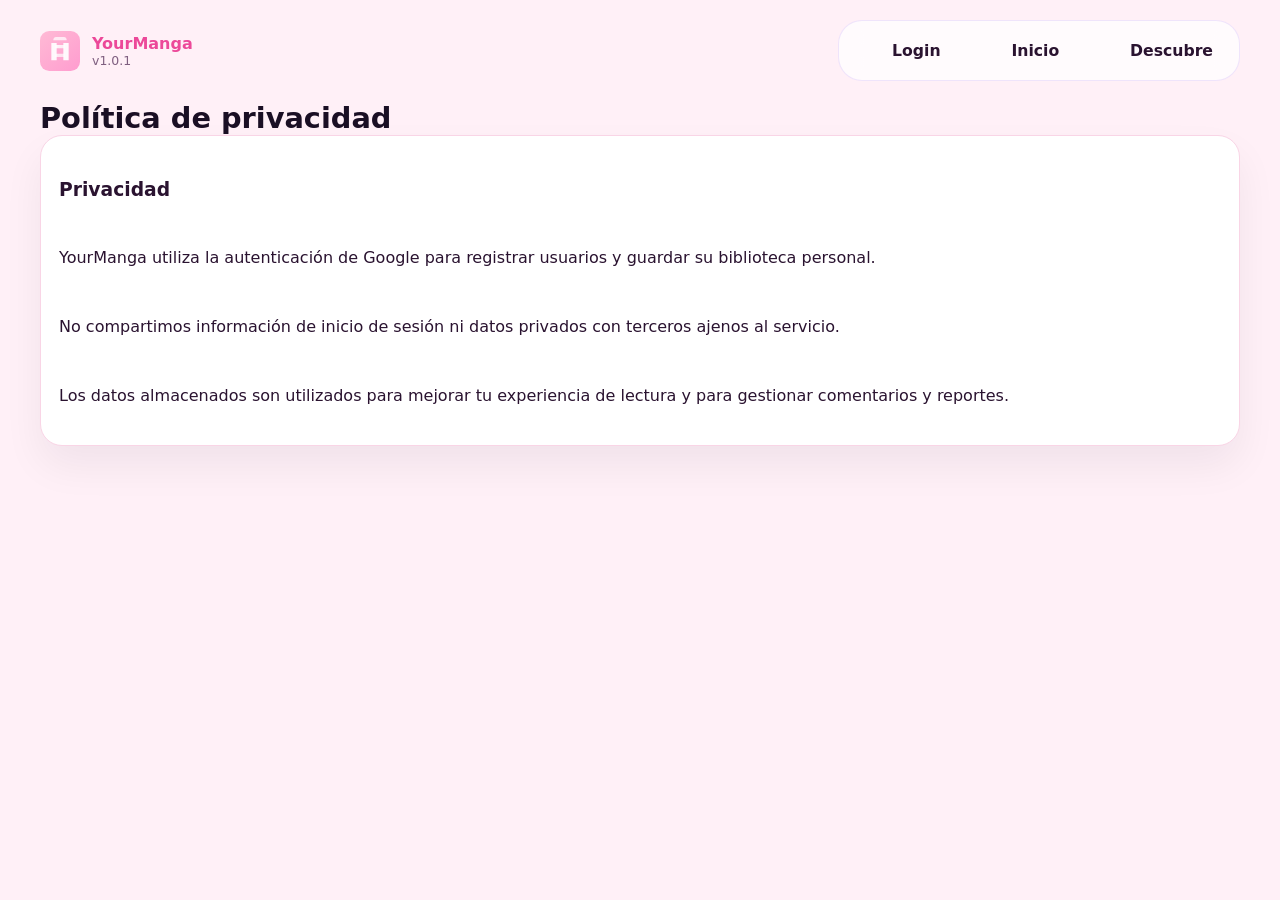
==== privacy.html @ fa671399 "listo Co-authored-by: Copilot <copilot@github.com>" ====
<!DOCTYPE html>
<html lang="es">
<head>
  <meta charset="UTF-8" />
  <meta name="viewport" content="width=device-width, initial-scale=1.0" />
  <title>YourManga - Privacidad</title>
  <meta name="theme-color" content="#ffe4f2" />
  <link rel="manifest" href="manifest.webmanifest" />
  <link rel="icon" href="logo.svg" type="image/svg+xml" />
  <link rel="stylesheet" href="styles.css" />
  <link rel="stylesheet" href="privacy.css" />
</head>
<body>
  <div class="app-shell">
    <header class="topbar">
      <div class="brand-logo">
        <img src="logo.svg" alt="YourManga" class="app-logo" />
        <div>
          <strong>YourManga</strong>
          <div class="app-version">v1.0.1</div>
        </div>
      </div>
      <nav class="nav-bar">
        <a class="nav-link" href="index.html">Login</a>
        <a class="nav-link" href="home.html">Inicio</a>
        <a class="nav-link" href="browse.html">Descubre</a>
      </nav>
    </header>

    <main>
      <section class="page active">
        <div class="page-header">
          <h2>Política de privacidad</h2>
        </div>
        <div class="card">
          <div class="card-body">
            <h3>Privacidad</h3>
            <p>YourManga utiliza la autenticación de Google para registrar usuarios y guardar su biblioteca personal.</p>
            <p>No compartimos información de inicio de sesión ni datos privados con terceros ajenos al servicio.</p>
            <p>Los datos almacenados son utilizados para mejorar tu experiencia de lectura y para gestionar comentarios y reportes.</p>
          </div>
        </div>
      </section>
    </main>
  </div>
</body>
</html>
---- styles.css ----
:root {
  --bg: #fff0f7;
  --surface: #ffffff;
  --surface-alt: #fff4fb;
  --text: #2a1330;
  --text-muted: #7f5f80;
  --primary: #ec4899;
  --primary-soft: #ffe4f2;
  --accent: #f472b6;
  --accent-soft: #ffecf7;
  --white: #ffffff;
  --text-strong: #1a0f24;
  --danger: #dc2626;
  --border: #f9d5e6;
  --shadow: 0 20px 50px rgba(236, 72, 153, 0.16);
}

* {
  box-sizing: border-box;
}

html,
body {
  margin: 0;
  min-height: 100%;
  background: var(--bg);
  color: var(--text);
  font-family: Inter, system-ui, sans-serif;
}

body {
  display: flex;
  justify-content: center;
  padding: 0 16px 120px;
}

.app-shell {
  width: min(1200px, 100%);
  padding-bottom: 160px;
}

.topbar {
  display: flex;
  align-items: center;
  justify-content: space-between;
  gap: 16px;
  padding: 22px 0;
  background: transparent;
}

.topbar.login-topbar {
  padding: 30px 0 10px;
}

nav.nav-bar {
  display: flex;
  align-items: center;
  gap: 24px;
  padding: 12px 16px;
  background: rgba(255, 255, 255, 0.72);
  border: 1px solid rgba(124, 58, 237, 0.12);
  border-radius: 24px;
  backdrop-filter: blur(12px);
}

nav.nav-bar a.nav-link {
  color: var(--text);
  text-decoration: none;
  font-weight: 600;
  font-size: 0.98rem;
  position: relative;
  padding: 8px 10px;
  display: inline-flex;
  align-items: center;
  gap: 8px;
}

nav.nav-bar a.nav-link::before {
  content: '';
  display: inline-block;
  width: 1.2em;
  text-align: center;
}

.nav-link[href="home.html"]::before { content: '🏠'; }
.nav-link[href="browse.html"]::before { content: '🔎'; }
.nav-link[href="search.html"]::before { content: '🧭'; }
.nav-link[href="library.html"]::before { content: '📚'; }
.nav-link[href="profile.html"]::before { content: '👤'; }
.nav-link[href="admin.html"]::before { content: '⚙️'; }

nav.nav-bar a.nav-link.active,
nav.nav-bar a.nav-link:hover {
  color: var(--primary);
}

nav.nav-bar a.nav-link.active::after,
nav.nav-bar a.nav-link:hover::after {
  content: '';
  position: absolute;
  left: 0;
  right: 0;
  bottom: -8px;
  height: 4px;
  border-radius: 999px;
  background: linear-gradient(90deg, var(--primary), var(--accent));
}

.bottom-nav {
  position: fixed;
  inset: auto 0 0 0;
  width: 100%;
  max-width: 1200px;
  margin: 0 auto;
  display: grid;
  grid-template-columns: repeat(auto-fit, minmax(0, 1fr));
  background: rgba(255,255,255,0.96);
  border-top: 1px solid rgba(236, 72, 153, 0.14);
  padding: 10px 0;
  z-index: 100;
  box-shadow: 0 -18px 40px rgba(236, 72, 153, 0.12);
  backdrop-filter: blur(16px);
}

.bottom-nav .nav-link {
  color: var(--text);
  font-size: 0.92rem;
  padding: 10px 8px;
  text-align: center;
  display: inline-flex;
  flex-direction: column;
  justify-content: center;
  align-items: center;
  gap: 6px;
}

.bottom-nav .nav-link::before {
  content: '';
  font-size: 1.2rem;
}

  .bottom-nav .nav-link[href="home.html"]::before { content: '🏠'; }
  .bottom-nav .nav-link[href="browse.html"]::before { content: '🎴'; }
  .bottom-nav .nav-link[href="search.html"]::before { content: '🔎'; }
  .bottom-nav .nav-link[href="library.html"]::before { content: '📚'; }
  .bottom-nav .nav-link[href="profile.html"]::before { content: '👤'; }
  .bottom-nav .nav-link[href="admin.html"]::before { content: '⚙️'; }

.bottom-nav .nav-link.active,
.bottom-nav .nav-link:hover {
  background: rgba(236, 72, 153, 0.16);
  display: flex;
  align-items: center;
  gap: 10px;
  border: 1px solid var(--border);
  background: var(--surface);
}



.card,
.auth-card,
.modal-card,
.reader-shell,
.admin-panel {
  background: var(--surface);
  border: 1px solid var(--border);
  border-radius: 24px;
  padding: 20px;
}

.small-link {
  color: var(--primary);
  text-decoration: none;
  font-size: 0.92rem;
  font-weight: 700;
}

.small-link:hover {
  color: #ee1694;
}

.section-title h3 a {
  color: inherit;
  text-decoration: none;
}

.section-title h3 a:hover {
  text-decoration: underline;
}

.auth-forms {
  display: grid;
  gap: 14px;
  margin-top: 16px;
}

.auth-actions.email-actions {
  display: grid;
  grid-template-columns: 1fr 1fr;
  gap: 12px;
}

.form-checkbox {
  display: flex;
  align-items: center;
  gap: 12px;
  margin-top: 16px;
  font-size: 0.95rem;
  color: var(--text-muted);
}

.form-checkbox input {
  width: auto;
  accent-color: var(--primary);
}

main {
  background: transparent;
  border: none;
  box-shadow: none;
  border-radius: 0;
  padding: 0;
}

input,
select,
textarea {
  width: 100%;
  border-radius: 18px;
  border: 1px solid var(--border);
  background: var(--surface-alt);
  color: var(--text);
  padding: 14px 16px;
  font: inherit;
}

.cards-grid {
  display: grid;
  grid-template-columns: repeat(auto-fit, minmax(220px, 1fr));
  gap: 18px;
}

.card {
  background: #ffffff;
  color: var(--text);
  box-shadow: 0 20px 40px rgba(14, 10, 33, 0.06);
  cursor: pointer;
}

.card-cover {
  border-radius: 20px;
}

.card-body {
  display: grid;
  gap: 8px;
}

.card-tag {
  align-self: start;
  background: rgba(251, 208, 255, 0.65);
  color: #a21caf;
  padding: 6px 10px;
  border-radius: 999px;
  font-size: 0.78rem;
  font-weight: 700;
}

.section-title {
  display: flex;
  justify-content: space-between;
  align-items: center;
  margin-bottom: 16px;
}

.section-title h3 {
  margin: 0;
  color: var(--text-strong);
}

.home-section,
.browse-section {
  margin-bottom: 30px;
}

.hero-banner {
  background: linear-gradient(135deg, #fff0f8 0%, #fdf2f8 100%);
  border-radius: 28px;
  padding: 28px;
  box-shadow: 0 25px 50px rgba(8, 2, 30, 0.08);
  margin-bottom: 28px;
}

.hero-top {
  display: flex;
  justify-content: space-between;
  gap: 20px;
  flex-wrap: wrap;
  align-items: center;
  margin-bottom: 22px;
}

.eyebrow {
  display: inline-flex;
  align-items: center;
  gap: 10px;
  padding: 8px 14px;
  font-size: 0.82rem;
  font-weight: 700;
  color: var(--primary);
  background: rgba(254,215,232,0.84);
  border-radius: 999px;
  margin-bottom: 14px;
}

.hero-copy h1 {
  margin: 0 0 10px;
  font-size: clamp(2rem, 3vw, 3.2rem);
  color: var(--text-strong);
}

.hero-copy p {
  margin: 0;
  color: var(--text-muted);
  max-width: 560px;
}

.hero-card {
  position: relative;
  overflow: hidden;
  border-radius: 28px;
  min-height: 340px;
  background: linear-gradient(135deg, rgba(255,236,244,1), rgba(249,231,255,1));
}

.hero-card::after {
  content: '';
  position: absolute;
  inset: 0;
  background: linear-gradient(180deg, rgba(255,255,255,0.05), rgba(252,245,255,0.4));
}

.genre-row,
.category-row {
  display: flex;
  flex-wrap: wrap;
  gap: 10px;
  margin-bottom: 22px;
}

.genre-pill,
.category-pill {
  background: #ffffff;
  border: 1px solid #f3e8ff;
  color: var(--text-strong);
  padding: 10px 16px;
  border-radius: 999px;
  font-size: 0.92rem;
  cursor: pointer;
  transition: background .2s ease, color .2s ease;
}

.genre-pill.active,
.category-pill.active,
.genre-pill:hover,
.category-pill:hover {
  background: rgba(225, 29, 72, 0.08);
  color: var(--primary);
  border-color: rgba(225, 29, 72, 0.18);
}

@media (max-width: 900px) {
  .topbar,
  .hero-top {
    flex-direction: column;
    align-items: stretch;
  }

  .cards-grid {
    grid-template-columns: repeat(auto-fit, minmax(180px, 1fr));
  }
}

.topbar {
  display: flex;
  flex-wrap: wrap;
  align-items: center;
  justify-content: space-between;
  gap: 14px;
  padding: 20px 0;
}

.nav-bar {
  display: flex;
  flex-wrap: wrap;
  gap: 10px;
  align-items: center;
  background: rgba(255, 255, 255, 0.08);
  border: 1px solid rgba(255, 255, 255, 0.1);
  border-radius: 24px;
  padding: 8px 10px;
}

.nav-bar .nav-btn {
  border-radius: 18px;
  background: rgba(255, 255, 255, 0.04);
  border: 1px solid rgba(255, 255, 255, 0.1);
  min-width: 106px;
  color: var(--text);
  font-weight: 600;
}

.nav-bar .nav-btn .nav-icon {
  display: inline-flex;
  align-items: center;
  justify-content: center;
  width: 24px;
  height: 24px;
  border-radius: 12px;
  background: rgba(255, 255, 255, 0.15);
}

.nav-bar .nav-btn.active,
.nav-bar .nav-btn:hover {
  background: rgba(255, 255, 255, 0.14);
}

.user-avatar {
  width: 36px;
  height: 36px;
  border-radius: 50%;
  overflow: hidden;
  border: 2px solid rgba(255, 255, 255, 0.18);
  background: rgba(255, 255, 255, 0.08);
}

.user-avatar-img {
  width: 100%;
  height: 100%;
  object-fit: cover;
}

.hero-badge {
  display: inline-flex;
  align-items: center;
  gap: 10px;
  background: linear-gradient(135deg, #f9d5f5, #fda4af);
  color: var(--text-strong);
  padding: 10px 16px;
  border-radius: 999px;
  font-weight: 700;
}

.auth-hero {
  background: linear-gradient(180deg, #fff4fe 0%, #ffe4f4 35%, #ffffff 100%);
  color: var(--text-strong);
  border: 1px solid rgba(255, 255, 255, 0.34);
  box-shadow: 0 30px 80px rgba(255, 192, 230, 0.16);
}

.auth-card.auth-hero h1,
.auth-card.auth-hero p {
  color: var(--text-strong);
}

.auth-card.auth-hero .auth-actions,
.auth-card.auth-hero .auth-forms {
  display: flex;
  gap: 12px;
  flex-wrap: wrap;
}

.google-btn {
  background: #ffffff;
  color: #111827;
  border: 1px solid rgba(17, 24, 39, 0.12);
}

.google-btn::before {
  content: 'G ';
  font-weight: 700;
}

.email-btn {
  background: #f9d5f5;
  color: #111827;
}

.hero-illustration {
  height: 240px;
  border-radius: 28px;
  background: radial-gradient(circle at top left, rgba(255,255,255,.96), transparent 35%),
    radial-gradient(circle at bottom right, rgba(251,113,133,.25), transparent 35%),
    linear-gradient(135deg, #fff4fe 0%, #ffe4f4 100%);
  margin: 18px 0;
  position: relative;
  overflow: hidden;
}

.hero-illustration::before,
.hero-illustration::after {
  content: '';
  position: absolute;
  border-radius: 50%;
  opacity: 0.6;
}

.hero-illustration::before {
  width: 160px;
  height: 160px;
  background: rgba(252, 211, 231, 0.7);
  top: 20px;
  left: 20px;
}

.hero-illustration::after {
  width: 220px;
  height: 220px;
  background: rgba(255, 224, 242, 0.85);
  bottom: -40px;
  right: -40px;
}

.form-checkbox {
  display: flex;
  align-items: flex-start;
  gap: 10px;
  color: #4b5563;
  font-size: 0.95rem;
  margin: 12px 0;
}

.form-checkbox input {
  width: 18px;
  height: 18px;
  margin-top: 4px;
}

.form-checkbox a {
  color: #be185d;
  text-decoration: underline;
}

.brand-logo {
  display: flex;
  align-items: center;
  gap: 12px;
  color: var(--primary);
}

.app-logo {
  width: 40px;
  height: 40px;
}

.app-version {
  font-size: 0.78rem;
  color: var(--text-muted);
}

.top-actions,
.user-panel {
  display: flex;
  gap: 10px;
  align-items: center;
}

.nav-btn,
.button,
.primary,
.secondary,
.icon-btn,
.back-btn {
  background: rgba(255,255,255,.05);
  border: 1px solid rgba(255,255,255,.08);
  color: var(--text);
  padding: 10px 16px;
  border-radius: 999px;
  cursor: pointer;
  transition: transform .16s ease, background .16s ease, border-color .16s ease;
}

.primary,
.google-btn {
  border-color: transparent;
}

.primary:hover,
.google-btn:hover,
.secondary:hover,
.icon-btn:hover,
.back-btn:hover {
  transform: translateY(-1px);
}

.nav-btn:hover,
.button:hover,
.primary:hover,
.secondary:hover,
.icon-btn:hover,
.back-btn:hover {
  transform: translateY(-1px);
  background: rgba(236, 72, 153, 0.18);
}


.page-header h2 {
  margin: 0;
}

.home-section {
  margin-bottom: 28px;
}

.card,
.auth-card,
.modal-card,
.reader-shell,
.admin-panel {
  background: var(--surface);
  border: 1px solid var(--border);
  border-radius: 22px;
  padding: 18px;
}

.auth-card {
  max-width: 480px;
  margin: 60px auto;
  text-align: center;
}

.auth-card h1 {
  margin: 0 0 12px;
}

.auth-card p {
  margin: 0 0 18px;
  color: var(--text-muted);
}

.auth-actions,
.auth-forms,
.browse-toolbar,
.detail-actions {
  display: flex;
  flex-wrap: wrap;
  gap: 14px;
  align-items: center;
}

input,
select,
textarea {
  width: 100%;
  border-radius: 18px;
  border: 1px solid var(--border);
  background: var(--surface-alt);
  color: var(--text);
  padding: 14px 16px;
  font: inherit;
}

input::placeholder,
textarea::placeholder {
  color: var(--text-muted);
}

.cards-grid {
  display: grid;
  grid-template-columns: repeat(auto-fit, minmax(240px, 1fr));
  gap: 18px;
}

.card {
  display: flex;
  flex-direction: column;
  gap: 12px;
  cursor: pointer;
}

.card-cover {
  width: 100%;
  aspect-ratio: 3/4;
  object-fit: cover;
  border-radius: 18px;
}

.card-body {
  display: grid;
  gap: 8px;
}

.card-tag {
  align-self: start;
  display: inline-flex;
  padding: 6px 10px;
  border-radius: 999px;
  font-size: 0.8rem;
  background: rgba(124,58,237,.14);
  color: var(--primary);
}

.card-title {
  margin: 0;
  font-size: 1.05rem;
}

.card-subtitle {
  margin: 0;
  color: var(--text-muted);
  font-size: .95rem;
}

.section-title {
  display: flex;
  justify-content: space-between;
  align-items: center;
  margin-bottom: 10px;
}

.section-title h3 {
  margin: 0;
}

.browse-toolbar {
  gap: 14px;
  margin-bottom: 18px;
}

.browse-toolbar input,
.browse-toolbar select {
  min-width: 220px;
  flex: 1;
}

.browse-filters {
  display: flex;
  flex-wrap: wrap;
  gap: 10px;
  margin-bottom: 18px;
}

.bottom-nav {
  position: fixed;
    inset: auto 0 12px 0;
    width: min(740px, calc(100% - 32px));
    margin: 0 auto;
    display: grid;
    grid-template-columns: repeat(auto-fit, minmax(0, 1fr));
    gap: 10px;
    background: rgba(255, 255, 255, 0.98);
    border: 1px solid rgba(236, 72, 153, 0.18);
    border-radius: 32px;
    padding: 10px 12px;
    z-index: 100;
    box-shadow: 0 18px 40px rgba(236, 72, 153, 0.14);
    backdrop-filter: blur(16px);
    font-weight: 700;
    padding: 10px 6px;
    border-radius: 22px;
    transition: background 0.2s ease, color 0.2s ease, transform 0.2s ease;
  }

  .bottom-nav .nav-link::before {
    content: '';
    font-size: 1.4rem;
    display: block;
    line-height: 1;
  }

  .bottom-nav .nav-link[href="home.html"]::before { content: '🏠'; }
  .bottom-nav .nav-link[href="browse.html"]::before { content: '🎴'; }
  .bottom-nav .nav-link[href="search.html"]::before { content: '🔎'; }
  .bottom-nav .nav-link[href="library.html"]::before { content: '📚'; }
  .bottom-nav .nav-link[href="profile.html"]::before { content: '👤'; }
  .bottom-nav .nav-link[href="admin.html"]::before { content: '⚙️'; }

  .bottom-nav .nav-link:hover {
    display: grid;
    place-items: center;
    gap: 4px;
    background: rgba(236, 72, 153, 0.16);
    color: var(--primary);
    transform: translateY(-1px);
  }

  .bottom-nav .nav-link.active {
    display: grid;
    place-items: center;
    gap: 4px;
    background: rgba(236, 72, 153, 0.22);
    color: var(--primary);
    box-shadow: inset 0 0 0 1px rgba(236, 72, 153, 0.2);
  }

  .app-shell {
    width: min(1200px, 100%);
    padding-bottom: 180px;
  }

.detail-synopsis {
  background: rgba(255,255,255,.03);
  padding: 18px;
  border-radius: 20px;
}

.detail-stats {
  display: grid;
  grid-template-columns: repeat(auto-fit, minmax(150px, 1fr));
  gap: 10px;
}

.stat-card {
  background: rgba(255,255,255,.04);
  border-radius: 18px;
  padding: 14px;
}

.more-episodes {
  margin-top: 12px;
}

.detail-comments {
  display: grid;
  gap: 12px;
}

.comment-card {
  background: rgba(255,255,255,.04);
  border-radius: 18px;
  padding: 16px;
}

.comment-meta {
  display: flex;
  justify-content: space-between;
  gap: 12px;
  flex-wrap: wrap;
}

.reader-shell {
  display: grid;
  gap: 14px;
}

.reader-top {
  display: flex;
  justify-content: space-between;
  align-items: center;
  gap: 12px;
}

.reader-screen {
  min-height: 420px;
  background: var(--surface-alt);
  border-radius: 24px;
  position: relative;
  overflow: hidden;
  cursor: pointer;
}

.reader-content {
  height: 100%;
  overflow-y: auto;
  padding: 24px;
  display: grid;
  gap: 20px;
}

.reader-content img {
  width: 100%;
  border-radius: 20px;
  object-fit: cover;
}

.reader-overlay {
  position: absolute;
  inset: 16px;
  display: flex;
  justify-content: space-between;
  gap: 14px;
}

.reader-bottom {
  display: flex;
  justify-content: center;
  gap: 14px;
}

.reader-chapters {
  background: rgba(255,255,255,.04);
  border-radius: 20px;
  padding: 18px;
  display: grid;
  gap: 14px;
}

.reader-chapter-card {
  display: flex;
  gap: 14px;
  align-items: center;
  cursor: pointer;
  background: rgba(255,255,255,.03);
  border: 1px solid rgba(255,255,255,.08);
  border-radius: 18px;
  padding: 12px;
}

.reader-chapter-card img {
  width: 100px;
  border-radius: 16px;
  aspect-ratio: 3/4;
  object-fit: cover;
}

.reader-chapter-card div {
  display: grid;
  gap: 6px;
}

.modal-overlay {
  position: fixed;
  inset: 0;
  background: rgba(0,0,0,.65);
  display: grid;
  place-items: center;
  padding: 20px;
  z-index: 50;
}

.modal-card {
  width: min(600px, 100%);
  background: var(--surface);
  border-radius: 24px;
  padding: 22px;
}

.page-header h2 {
  color: var(--text-strong);
  font-size: 1.8rem;
}

.hidden {
  display: none !important;
}

.footer-note {
  margin-top: 10px;
  color: var(--text-muted);
}

@media (max-width: 760px) {
  .topbar,
  .page-header,
  .browse-toolbar {
    flex-direction: column;
    align-items: stretch;
  }
  .reader-overlay {
    flex-direction: column;
    align-items: stretch;
  }
  .bottom-nav {
    position: fixed;
    bottom: 0;
    left: 0;
    right: 0;
    width: 100%;
    max-width: 100%;
    border-radius: 0;
  }
  body {
    padding-bottom: 140px;
  }
}
---- privacy.css ----
.card-body {
  line-height: 1.8;
}

.card-body h3 {
  margin-bottom: 14px;
}
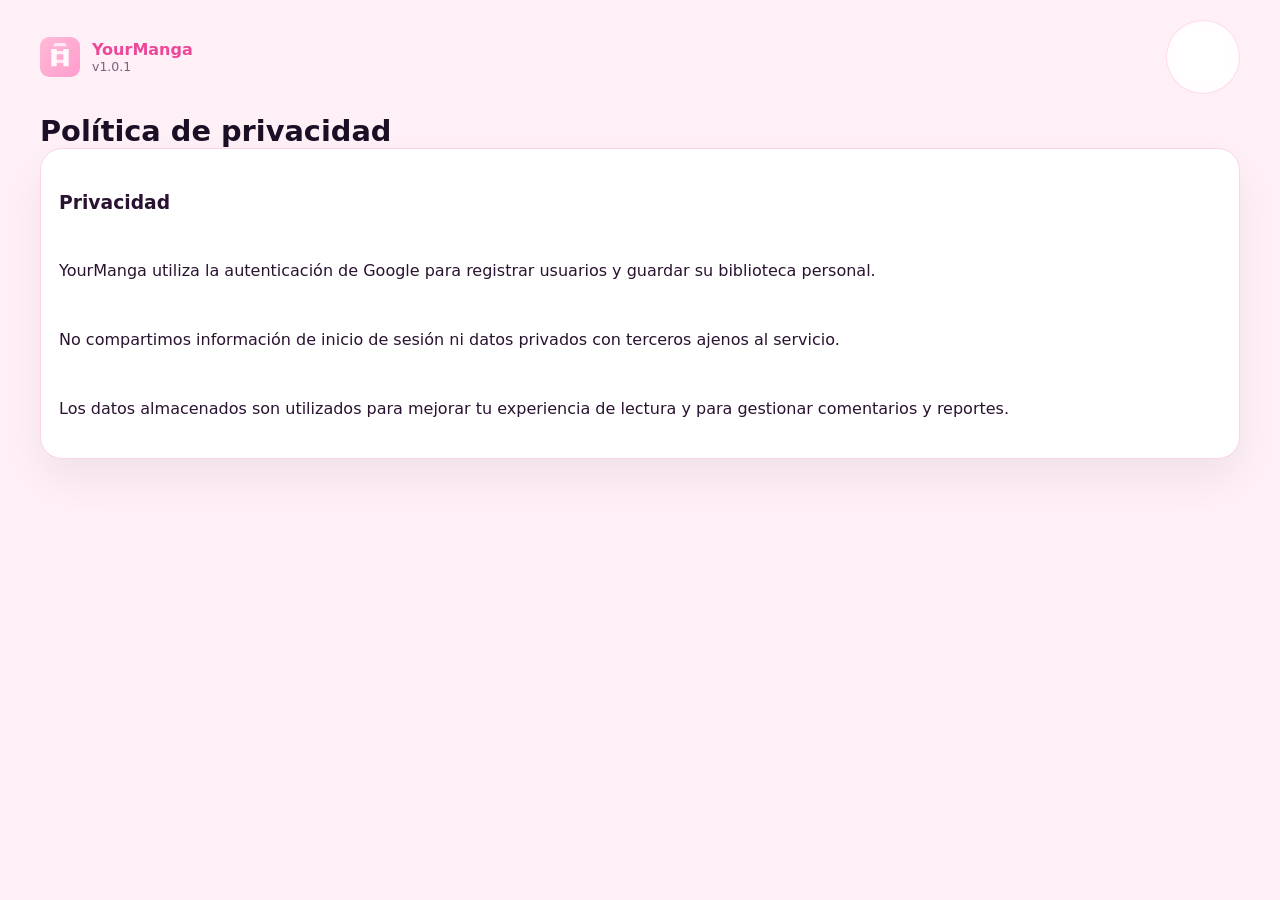
==== commit 2be4a3e5: "error arreglado Co-authored-by: Copilot <copilot@github.com>" ====
--- a/privacy.html
+++ b/privacy.html
@@ -21,9 +21,7 @@
         </div>
       </div>
       <nav class="nav-bar">
-        <a class="nav-link" href="index.html">Login</a>
-        <a class="nav-link" href="home.html">Inicio</a>
-        <a class="nav-link" href="browse.html">Descubre</a>
+        <a class="nav-link" href="index.html">Volver al login</a>
       </nav>
     </header>
 
--- a/styles.css
+++ b/styles.css
@@ -55,55 +55,68 @@
 nav.nav-bar {
   display: flex;
   align-items: center;
-  gap: 24px;
-  padding: 12px 16px;
-  background: rgba(255, 255, 255, 0.72);
-  border: 1px solid rgba(124, 58, 237, 0.12);
-  border-radius: 24px;
-  backdrop-filter: blur(12px);
+  gap: 12px;
+  padding: 10px;
+  background: rgba(255, 255, 255, 0.85);
+  border: 1px solid rgba(236, 72, 153, 0.18);
+  border-radius: 999px;
+  backdrop-filter: blur(16px);
 }
 
 nav.nav-bar a.nav-link {
-  color: var(--text);
-  text-decoration: none;
-  font-weight: 600;
-  font-size: 0.98rem;
-  position: relative;
-  padding: 8px 10px;
   display: inline-flex;
   align-items: center;
-  gap: 8px;
+  justify-content: center;
+  width: 52px;
+  height: 52px;
+  padding: 0;
+  border-radius: 18px;
+  text-indent: -9999px;
+  white-space: nowrap;
+  overflow: hidden;
+  background: rgba(255, 255, 255, 0.9);
+  border: 1px solid rgba(255, 255, 255, 0.65);
+  box-shadow: inset 0 0 0 1px rgba(255,255,255,0.02);
 }
 
 nav.nav-bar a.nav-link::before {
   content: '';
-  display: inline-block;
-  width: 1.2em;
-  text-align: center;
-}
-
-.nav-link[href="home.html"]::before { content: '🏠'; }
-.nav-link[href="browse.html"]::before { content: '🔎'; }
-.nav-link[href="search.html"]::before { content: '🧭'; }
-.nav-link[href="library.html"]::before { content: '📚'; }
-.nav-link[href="profile.html"]::before { content: '👤'; }
-.nav-link[href="admin.html"]::before { content: '⚙️'; }
+  display: block;
+  width: 26px;
+  height: 26px;
+  background-size: contain;
+  background-repeat: no-repeat;
+  background-position: center;
+}
+
+nav.nav-bar a.nav-link[href="home.html"]::before,
+.bottom-nav .nav-link[href="home.html"]::before { background-image: url("data:image/svg+xml,%3Csvg xmlns='http://www.w3.org/2000/svg' viewBox='0 0 24 24'%3E%3Cpath fill='%23ec4899' d='M4 11.5L12 4l8 7.5V20a1 1 0 0 1-1 1h-5v-5H9v5H5a1 1 0 0 1-1-1v-8.5z'/%3E%3C/svg%3E"); }
+nav.nav-bar a.nav-link[href="browse.html"]::before,
+.bottom-nav .nav-link[href="browse.html"]::before { background-image: url("data:image/svg+xml,%3Csvg xmlns='http://www.w3.org/2000/svg' viewBox='0 0 24 24'%3E%3Cg fill='none' stroke='%23ec4899' stroke-width='1.8'%3E%3Ccircle cx='12' cy='12' r='8.2'/%3E%3Cpath d='M12 7.2l2.5 6.5-6.5 2.5L12 7.2z'/%3E%3C/g%3E%3C/svg%3E"); }
+nav.nav-bar a.nav-link[href="search.html"]::before,
+.bottom-nav .nav-link[href="search.html"]::before { background-image: url("data:image/svg+xml,%3Csvg xmlns='http://www.w3.org/2000/svg' viewBox='0 0 24 24'%3E%3Cg fill='none' stroke='%23ec4899' stroke-width='2'%3E%3Ccircle cx='11' cy='11' r='6'/%3E%3Cpath d='M16.5 16.5L20 20'/%3E%3C/g%3E%3C/svg%3E"); }
+nav.nav-bar a.nav-link[href="library.html"]::before,
+.bottom-nav .nav-link[href="library.html"]::before { background-image: url("data:image/svg+xml,%3Csvg xmlns='http://www.w3.org/2000/svg' viewBox='0 0 24 24'%3E%3Cg fill='none' stroke='%23ec4899' stroke-width='1.8'%3E%3Cpath d='M6 4h12v16H6z'/%3E%3Cpath d='M8 6v12'/%3E%3C/path%3E%3C/g%3E%3C/svg%3E"); }
+nav.nav-bar a.nav-link[href="profile.html"]::before,
+.bottom-nav .nav-link[href="profile.html"]::before { background-image: url("data:image/svg+xml,%3Csvg xmlns='http://www.w3.org/2000/svg' viewBox='0 0 24 24'%3E%3Cpath fill='%23ec4899' d='M12 12a4 4 0 1 0-4-4 4 4 0 0 0 4 4zm0 2c-4.42 0-8 2.24-8 5v1h16v-1c0-2.76-3.58-5-8-5z'/%3E%3C/svg%3E"); }
+nav.nav-bar a.nav-link[href="admin.html"]::before,
+.bottom-nav .nav-link[href="admin.html"]::before { background-image: url("data:image/svg+xml,%3Csvg xmlns='http://www.w3.org/2000/svg' viewBox='0 0 24 24'%3E%3Cg fill='none' stroke='%23ec4899' stroke-width='2'%3E%3Cpath d='M12 8a4 4 0 1 0 4 4 4 4 0 0 0-4-4z'/%3E%3Cpath d='M4.6 12h2.8M16.6 12h2.8M12 4.6v2.8M12 16.6v2.8M6.8 6.8l1.9 1.9M15.3 15.3l1.9 1.9M6.8 17.2l1.9-1.9M15.3 8.7l1.9-1.9'/%3E%3C/g%3E%3C/svg%3E"); }
 
 nav.nav-bar a.nav-link.active,
-nav.nav-bar a.nav-link:hover {
-  color: var(--primary);
+nav.nav-bar a.nav-link:hover,
+.bottom-nav .nav-link.active,
+.bottom-nav .nav-link:hover {
+  background: linear-gradient(135deg, rgba(236, 72, 153, 0.18), rgba(249, 168, 212, 0.24));
+  border-color: rgba(236, 72, 153, 0.35);
 }
 
 nav.nav-bar a.nav-link.active::after,
 nav.nav-bar a.nav-link:hover::after {
   content: '';
   position: absolute;
-  left: 0;
-  right: 0;
-  bottom: -8px;
-  height: 4px;
-  border-radius: 999px;
-  background: linear-gradient(90deg, var(--primary), var(--accent));
+  inset: auto 8px 8px 8px;
+  border-radius: 16px;
+  background: rgba(236, 72, 153, 0.08);
 }
 
 .bottom-nav {
@@ -113,47 +126,45 @@
   max-width: 1200px;
   margin: 0 auto;
   display: grid;
-  grid-template-columns: repeat(auto-fit, minmax(0, 1fr));
-  background: rgba(255,255,255,0.96);
-  border-top: 1px solid rgba(236, 72, 153, 0.14);
-  padding: 10px 0;
+  grid-template-columns: repeat(auto-fit, minmax(60px, 1fr));
+  background: rgba(255,255,255,0.98);
+  border-top: 1px solid rgba(236, 72, 153, 0.18);
+  padding: 10px 10px;
   z-index: 100;
   box-shadow: 0 -18px 40px rgba(236, 72, 153, 0.12);
   backdrop-filter: blur(16px);
 }
 
 .bottom-nav .nav-link {
-  color: var(--text);
-  font-size: 0.92rem;
-  padding: 10px 8px;
-  text-align: center;
+  width: 52px;
+  height: 52px;
+  padding: 0;
+  margin: 0 auto;
   display: inline-flex;
-  flex-direction: column;
+  align-items: center;
   justify-content: center;
-  align-items: center;
-  gap: 6px;
+  border-radius: 18px;
+  background: rgba(255,255,255,0.92);
+  border: 1px solid rgba(255,255,255,0.55);
+  text-indent: -9999px;
+  white-space: nowrap;
+  overflow: hidden;
 }
 
 .bottom-nav .nav-link::before {
   content: '';
-  font-size: 1.2rem;
-}
-
-  .bottom-nav .nav-link[href="home.html"]::before { content: '🏠'; }
-  .bottom-nav .nav-link[href="browse.html"]::before { content: '🎴'; }
-  .bottom-nav .nav-link[href="search.html"]::before { content: '🔎'; }
-  .bottom-nav .nav-link[href="library.html"]::before { content: '📚'; }
-  .bottom-nav .nav-link[href="profile.html"]::before { content: '👤'; }
-  .bottom-nav .nav-link[href="admin.html"]::before { content: '⚙️'; }
+  display: block;
+  width: 26px;
+  height: 26px;
+  background-size: contain;
+  background-repeat: no-repeat;
+  background-position: center;
+}
 
 .bottom-nav .nav-link.active,
 .bottom-nav .nav-link:hover {
-  background: rgba(236, 72, 153, 0.16);
-  display: flex;
-  align-items: center;
-  gap: 10px;
-  border: 1px solid var(--border);
-  background: var(--surface);
+  background: linear-gradient(135deg, rgba(236, 72, 153, 0.18), rgba(249, 168, 212, 0.24));
+  border-color: rgba(236, 72, 153, 0.35);
 }
 
 
@@ -213,6 +224,43 @@
 .form-checkbox input {
   width: auto;
   accent-color: var(--primary);
+}
+
+.auth-card a,
+.form-checkbox a {
+  color: var(--primary);
+  text-decoration: none;
+  font-weight: 700;
+}
+
+.auth-card a:hover,
+.form-checkbox a:hover {
+  color: #d63384;
+}
+
+#installBtn::before {
+  content: '';
+  display: inline-block;
+  width: 18px;
+  height: 18px;
+  margin-right: 8px;
+  background-image: url("data:image/svg+xml,%3Csvg xmlns='http://www.w3.org/2000/svg' viewBox='0 0 24 24'%3E%3Cg fill='none' stroke='%23ffffff' stroke-width='2'%3E%3Cpath d='M12 3v12M8 11l4 4 4-4'/%3E%3Cpath d='M4 20h16'/%3E%3C/g%3E%3C/svg%3E");
+  background-repeat: no-repeat;
+  background-position: center;
+}
+
+.admin-cover-preview {
+  margin-top: 14px;
+  display: inline-flex;
+  align-items: center;
+  justify-content: center;
+}
+
+.admin-cover-preview img {
+  max-width: 140px;
+  width: 100%;
+  border-radius: 18px;
+  border: 1px solid rgba(236, 72, 153, 0.18);
 }
 
 main {
@@ -466,20 +514,26 @@
 
 .auth-card.auth-hero .auth-actions,
 .auth-card.auth-hero .auth-forms {
-  display: flex;
-  gap: 12px;
-  flex-wrap: wrap;
+  display: grid;
+  gap: 14px;
 }
 
 .google-btn {
   background: #ffffff;
   color: #111827;
   border: 1px solid rgba(17, 24, 39, 0.12);
-}
-
-.google-btn::before {
-  content: 'G ';
-  font-weight: 700;
+  display: inline-flex;
+  align-items: center;
+  justify-content: center;
+  gap: 10px;
+}
+
+.button-icon {
+  display: inline-flex;
+  align-items: center;
+  justify-content: center;
+  width: 20px;
+  height: 20px;
 }
 
 .email-btn {
@@ -740,59 +794,6 @@
   gap: 10px;
   margin-bottom: 18px;
 }
-
-.bottom-nav {
-  position: fixed;
-    inset: auto 0 12px 0;
-    width: min(740px, calc(100% - 32px));
-    margin: 0 auto;
-    display: grid;
-    grid-template-columns: repeat(auto-fit, minmax(0, 1fr));
-    gap: 10px;
-    background: rgba(255, 255, 255, 0.98);
-    border: 1px solid rgba(236, 72, 153, 0.18);
-    border-radius: 32px;
-    padding: 10px 12px;
-    z-index: 100;
-    box-shadow: 0 18px 40px rgba(236, 72, 153, 0.14);
-    backdrop-filter: blur(16px);
-    font-weight: 700;
-    padding: 10px 6px;
-    border-radius: 22px;
-    transition: background 0.2s ease, color 0.2s ease, transform 0.2s ease;
-  }
-
-  .bottom-nav .nav-link::before {
-    content: '';
-    font-size: 1.4rem;
-    display: block;
-    line-height: 1;
-  }
-
-  .bottom-nav .nav-link[href="home.html"]::before { content: '🏠'; }
-  .bottom-nav .nav-link[href="browse.html"]::before { content: '🎴'; }
-  .bottom-nav .nav-link[href="search.html"]::before { content: '🔎'; }
-  .bottom-nav .nav-link[href="library.html"]::before { content: '📚'; }
-  .bottom-nav .nav-link[href="profile.html"]::before { content: '👤'; }
-  .bottom-nav .nav-link[href="admin.html"]::before { content: '⚙️'; }
-
-  .bottom-nav .nav-link:hover {
-    display: grid;
-    place-items: center;
-    gap: 4px;
-    background: rgba(236, 72, 153, 0.16);
-    color: var(--primary);
-    transform: translateY(-1px);
-  }
-
-  .bottom-nav .nav-link.active {
-    display: grid;
-    place-items: center;
-    gap: 4px;
-    background: rgba(236, 72, 153, 0.22);
-    color: var(--primary);
-    box-shadow: inset 0 0 0 1px rgba(236, 72, 153, 0.2);
-  }
 
   .app-shell {
     width: min(1200px, 100%);
